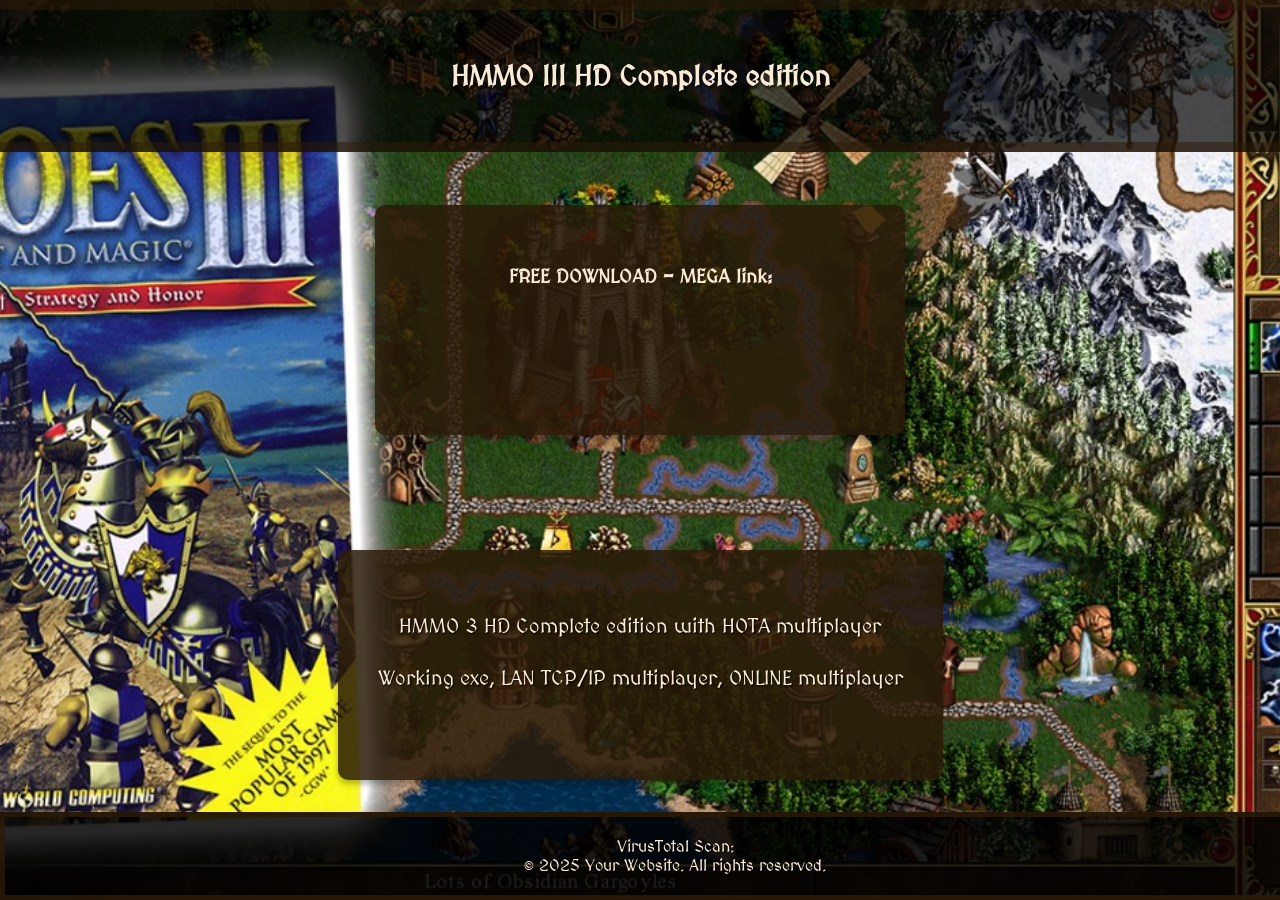
==== index.html @ 3c7f7859 "fix One" ====
<!DOCTYPE html>
<html lang="en">
<head>
    <meta charset="UTF-8">
    <meta name="viewport" content="width=device-width, initial-scale=1.0">
    <title>FREEHMMO4all</title>
    <link href="https://fonts.googleapis.com/css2?family=MedievalSharp&display=swap" rel="stylesheet">
    <link rel="stylesheet" href="css/style.css">
</head>
<body>
    <div class="header">
      <h1>HMMO lll HD Complete edition</h1>
    </div>


    <div class="transparent-container">
        <h3>FREE DOWNLOAD - MEGA link:</h3>
    </div>

    
    <div class="transparent-container">
        <p>HMMO 3 HD Complete edition with HOTA multiplayer</p>

        <p>Working exe, LAN TCP/IP multiplayer, ONLINE multiplayer</p>
    </div>

    <div class="footer">
        <p>VirusTotal Scan: </p>

        <p>© 2025 Your Website. All rights reserved.</p>
    </div>

    <script src="js/script.js"></script>
</body>
</html>
---- css/style.css ----
/* Reset styles */
body {
  margin: 0;
  font-family: 'MedievalSharp', cursive; /* Medieval-styled font */
  color: antiquewhite;
  text-align: center;
  background: url('/assets/cropped-hmmo3IMG.jpg') no-repeat center center/cover; /* Responsive medieval background */
  min-height: 100vh;
  display: flex;
  flex-direction: column;
  align-items: center;
  justify-content: center;
  background-attachment: fixed; /* Ensure the background stays fixed during scrolling */
}

/* Header styles */
.header {
  display: flex;
  flex-direction: column;
  align-items: center; /* Align to the center */
  padding: 15px 30px;
  width: 100%;
  background: rgba(0, 0, 0, 0.7); /* Semi-transparent black */
  position: fixed;
  top: 0;
  border: 10px solid rgba(42, 26, 8, 0.55); /* Border around the header */
  z-index: 100; /* Ensure header stays above other content */
}

.header h1 {
  display: flex;
  justify-content: center; /* Center horizontally */
  align-items: center; /* Center vertically */
  padding: 15px 0;
  width: 100%;
  color: antiquewhite; /* Medieval color tone */
  font-size: 28px; /* Adjust font size for emphasis */
  font-family: 'MedievalSharp', cursive; /* Medieval-styled font */
  text-shadow: 2px 2px 4px black; /* Add a slight shadow for depth */
}

/* Transparent container styles */
.transparent-container {
  background: rgba(42, 26, 8, 0.85); /* Semi-transparent black */
  padding: 40px;
  border-radius: 10px;
  box-shadow: 0 4px 6px rgba(0, 0, 0, 0.3);
  max-width: 600px;
  min-width: 450px;
  min-height: 150px;
  text-align: center;
  margin-top: 120px; /* Adjusted to prevent overlap with header */
  margin-bottom: 15px; /* Centered with margin-bottom adjustment */
}

.transparent-container h1 {
  font-size: 36px;
  margin-bottom: 20px;
  color: antiquewhite;
  text-shadow: 2px 2px 4px black; /* Add text shadow for better readability */
}

.transparent-container p {
  font-size: 20px;
  color: antiquewhite;
  line-height: 1.6;
  text-shadow: 1px 1px 2px black; /* Subtle text shadow */
}

/* Footer styles */
.footer {
  background: rgba(0, 0, 0, 0.85); /* Semi-transparent black */
  padding: 20px 30px;
  width: 100%;
  text-align: center;
  position: fixed;
  bottom: 0;
  left: 0;
  z-index: 100; /* Ensure the footer layers above other content */
  border: 5px solid rgba(42, 26, 8, 0.85); /* Border around the footer */
}

.footer p {
  color: antiquewhite; /* Medieval color tone */
  font-size: 16px;
  font-family: 'MedievalSharp', cursive; /* Medieval-styled font */
  text-shadow: 1px 1px 2px black; /* Subtle text shadow */
  margin: 0;
}

/* Responsive adjustments */
@media screen and (max-width: 768px) {
  .header {
    padding: 10px 20px;
  }

  .header h1 {
    font-size: 22px;
    padding: 10px 0;
  }

  .transparent-container {
    padding: 20px;
    margin-top: 120px; /* Centered with respect to the fixed header */
    max-width: 90%;
  }

  .transparent-container h1 {
    font-size: 28px;
  }

  .transparent-container p {
    font-size: 18px;
  }
}

/* Horizontal screen adjustments */
@media screen and (orientation: landscape) {
  .transparent-container {
    margin-top: 100px; /* Adjusted margin for landscape */
  }
}
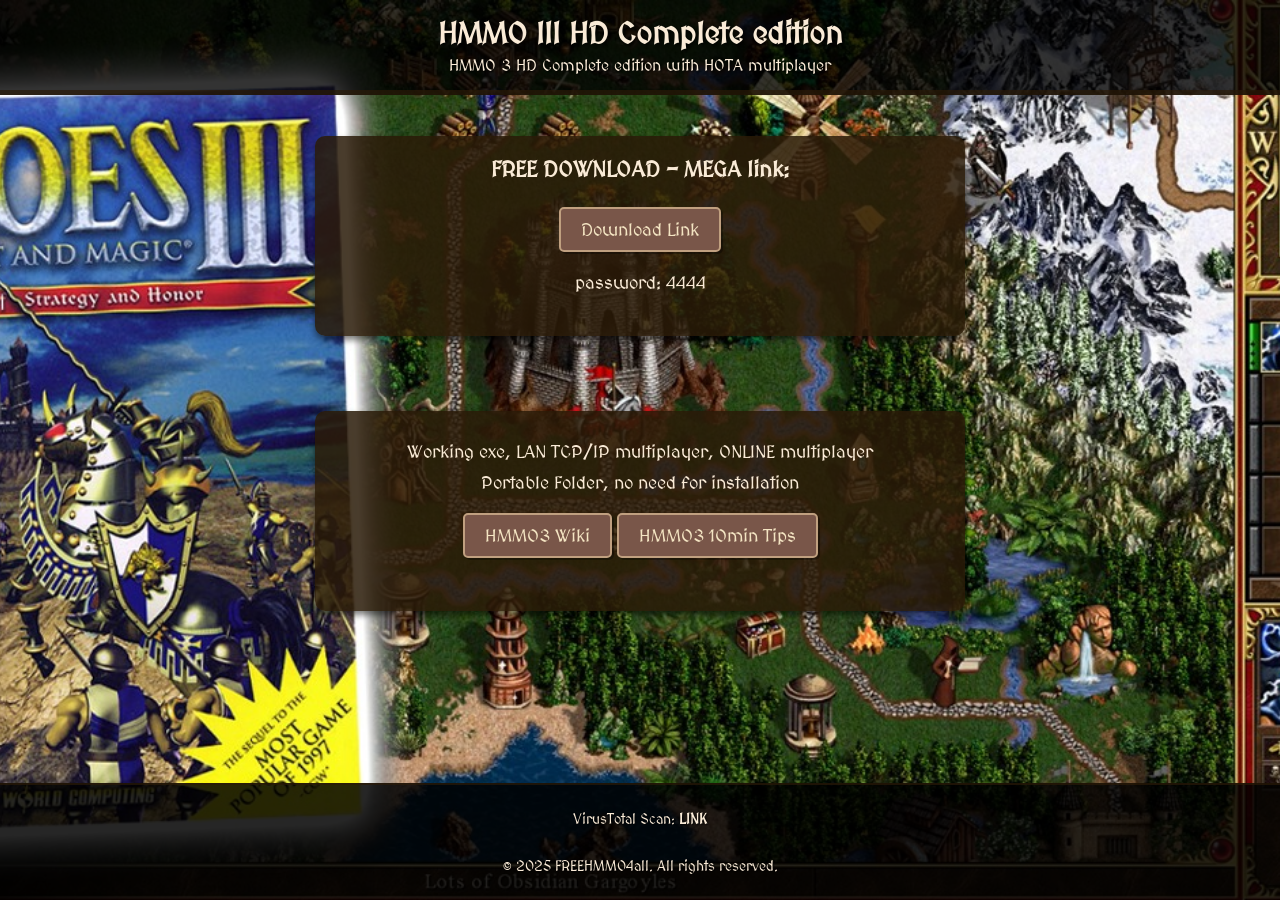
==== commit b2d75f06: "ReadyFor" ====
--- a/index.html
+++ b/index.html
@@ -9,25 +9,39 @@
 </head>
 <body>
     <div class="header">
-      <h1>HMMO lll HD Complete edition</h1>
+        <h1>HMMO lll HD Complete edition</h1>
+        <p>HMMO 3 HD Complete edition with HOTA multiplayer</p>
     </div>
 
+    <br>
+    <br>
+    <br>
+    <br>
 
     <div class="transparent-container">
         <h3>FREE DOWNLOAD - MEGA link:</h3>
+        <a href="https://mega.nz/folder/rq5DCBJQ#kK7V14Gz-oU8ARfJDdI83g" class="medieval-button" target="_blank">Download Link</a>
+        <p>password: 4444</p>
     </div>
-
     
     <div class="transparent-container">
-        <p>HMMO 3 HD Complete edition with HOTA multiplayer</p>
+        <p>Working exe, LAN TCP/IP multiplayer, ONLINE multiplayer</p>
+        <p>Portable Folder, no need for installation</p>
+        <p>
+            <a href="https://heroes.thelazy.net/index.php/Main_Page" target="_blank">HMMO3 Wiki</a>
+            <a href="https://www.youtube.com/watch?v=29dpggMTwwY" target="_blank">HMMO3 10min Tips</a>
 
-        <p>Working exe, LAN TCP/IP multiplayer, ONLINE multiplayer</p>
+        </p>
     </div>
 
     <div class="footer">
-        <p>VirusTotal Scan: </p>
-
-        <p>© 2025 Your Website. All rights reserved.</p>
+        <p>VirusTotal Scan: 
+            <a href="https://www.virustotal.com/gui/file/5aaab925f06cccf23bb09814767590a95b84a557eb33d244800520be4f1f18de/detection" target="_blank" style="color: antiquewhite;">
+            <strong>LINK</strong>
+            </a>
+        </p>
+        <br>
+        <p>© 2025 FREEHMMO4all. All rights reserved.</p>
     </div>
 
     <script src="js/script.js"></script>
--- a/css/style.css
+++ b/css/style.css
@@ -1,122 +1,142 @@
 /* Reset styles */
+* {
+  margin: 0;
+  padding: 0;
+  box-sizing: border-box;
+}
+
 body {
-  margin: 0;
-  font-family: 'MedievalSharp', cursive; /* Medieval-styled font */
+  font-family: 'MedievalSharp', cursive;
   color: antiquewhite;
   text-align: center;
-  background: url('/assets/cropped-hmmo3IMG.jpg') no-repeat center center/cover; /* Responsive medieval background */
-  min-height: 100vh;
+  background: url('/assets/cropped-hmmo3IMG.jpg') no-repeat center center/cover;
+  min-height: 0vh;
   display: flex;
   flex-direction: column;
-  align-items: center;
-  justify-content: center;
-  background-attachment: fixed; /* Ensure the background stays fixed during scrolling */
+  justify-content: space-between; /* Prevent overlaps */
+  background-attachment: fixed;
 }
 
 /* Header styles */
 .header {
-  display: flex;
-  flex-direction: column;
-  align-items: center; /* Align to the center */
-  padding: 15px 30px;
+  background: rgba(0, 0, 0, 0.8);
+  padding: 15px;
+  margin-bottom: 50px;
   width: 100%;
-  background: rgba(0, 0, 0, 0.7); /* Semi-transparent black */
   position: fixed;
   top: 0;
-  border: 10px solid rgba(42, 26, 8, 0.55); /* Border around the header */
-  z-index: 100; /* Ensure header stays above other content */
+  z-index: 10;
+  border-bottom: 5px solid rgba(42, 26, 8, 0.7);
 }
 
 .header h1 {
-  display: flex;
-  justify-content: center; /* Center horizontally */
-  align-items: center; /* Center vertically */
-  padding: 15px 0;
-  width: 100%;
-  color: antiquewhite; /* Medieval color tone */
-  font-size: 28px; /* Adjust font size for emphasis */
-  font-family: 'MedievalSharp', cursive; /* Medieval-styled font */
-  text-shadow: 2px 2px 4px black; /* Add a slight shadow for depth */
+  font-size: 30px;
+  text-shadow: 2px 2px 4px black;
+}
+
+.header p {
+  font-size: 16px;
+  margin-top: 5px;
+  text-shadow: 1px 1px 2px black;
 }
 
 /* Transparent container styles */
 .transparent-container {
-  background: rgba(42, 26, 8, 0.85); /* Semi-transparent black */
-  padding: 40px;
+  background: rgba(42, 26, 8, 0.85);
+  padding: 20px;
   border-radius: 10px;
-  box-shadow: 0 4px 6px rgba(0, 0, 0, 0.3);
-  max-width: 600px;
-  min-width: 450px;
-  min-height: 150px;
-  text-align: center;
-  margin-top: 120px; /* Adjusted to prevent overlap with header */
-  margin-bottom: 15px; /* Centered with margin-bottom adjustment */
+  max-width: 800px;
+  min-width: 650px;
+  max-height: 800px;
+  min-height: 200px;
+  margin: 60px auto 15px; /* Prevent overlap with header and footer */
+  box-shadow: 0 4px 6px rgba(0, 0, 0, 0.5);
 }
 
-.transparent-container h1 {
-  font-size: 36px;
-  margin-bottom: 20px;
-  color: antiquewhite;
-  text-shadow: 2px 2px 4px black; /* Add text shadow for better readability */
+.transparent-container h3 {
+  font-size: 22px;
+  margin-bottom: 15px;
 }
 
 .transparent-container p {
-  font-size: 20px;
-  color: antiquewhite;
-  line-height: 1.6;
-  text-shadow: 1px 1px 2px black; /* Subtle text shadow */
+  font-size: 18px;
+  margin: 10px 0;
+}
+
+.transparent-container a {
+  display: inline-block;
+  margin: 10px 0;
+  padding: 10px 20px;
+  background: #795649;
+  color: #f4e5c3;
+  text-decoration: none;
+  border: 2px solid #c0a080;
+  border-radius: 5px;
+  font-size: 18px;
+  box-shadow: 2px 2px 0 rgba(0, 0, 0, 0.3);
+  transition: background 0.3s ease, transform 0.2s ease;
+}
+
+.transparent-container a:hover {
+  background: #8a6e2f;
+  transform: scale(1.05);
 }
 
 /* Footer styles */
 .footer {
-  background: rgba(0, 0, 0, 0.85); /* Semi-transparent black */
-  padding: 20px 30px;
-  width: 100%;
+  background: rgba(0, 0, 0, 0.85);
+  padding: 20px;
   text-align: center;
   position: fixed;
   bottom: 0;
-  left: 0;
-  z-index: 100; /* Ensure the footer layers above other content */
-  border: 5px solid rgba(42, 26, 8, 0.85); /* Border around the footer */
+  width: 100%;
+  z-index: 10;
+  border-top: 2px solid rgba(42, 26, 8, 0.7);
 }
 
 .footer p {
-  color: antiquewhite; /* Medieval color tone */
-  font-size: 16px;
-  font-family: 'MedievalSharp', cursive; /* Medieval-styled font */
-  text-shadow: 1px 1px 2px black; /* Subtle text shadow */
-  margin: 0;
+  font-size: 14px;
+  margin: 5px 0;
+  text-shadow: 1px 1px 2px black;
+}
+
+.footer a {
+  color: antiquewhite;
+  text-decoration: none;
+  font-weight: bold;
+}
+
+.footer a:hover {
+  text-decoration: underline;
 }
 
 /* Responsive adjustments */
-@media screen and (max-width: 768px) {
-  .header {
-    padding: 10px 20px;
+@media (max-width: 768px) {
+  .header h1 {
+    font-size: 20px;
   }
 
-  .header h1 {
-    font-size: 22px;
-    padding: 10px 0;
+  .header p {
+    font-size: 14px;
   }
 
   .transparent-container {
-    padding: 20px;
-    margin-top: 120px; /* Centered with respect to the fixed header */
+    padding: 15px;
+    margin: 120px auto 80px;
     max-width: 90%;
   }
 
-  .transparent-container h1 {
-    font-size: 28px;
+  .transparent-container h3 {
+    font-size: 20px;
   }
 
-  .transparent-container p {
-    font-size: 18px;
+  .transparent-container p,
+  .footer p {
+    font-size: 14px;
+  }
+
+  .transparent-container a {
+    font-size: 16px;
+    padding: 8px 15px;
   }
 }
-
-/* Horizontal screen adjustments */
-@media screen and (orientation: landscape) {
-  .transparent-container {
-    margin-top: 100px; /* Adjusted margin for landscape */
-  }
-}
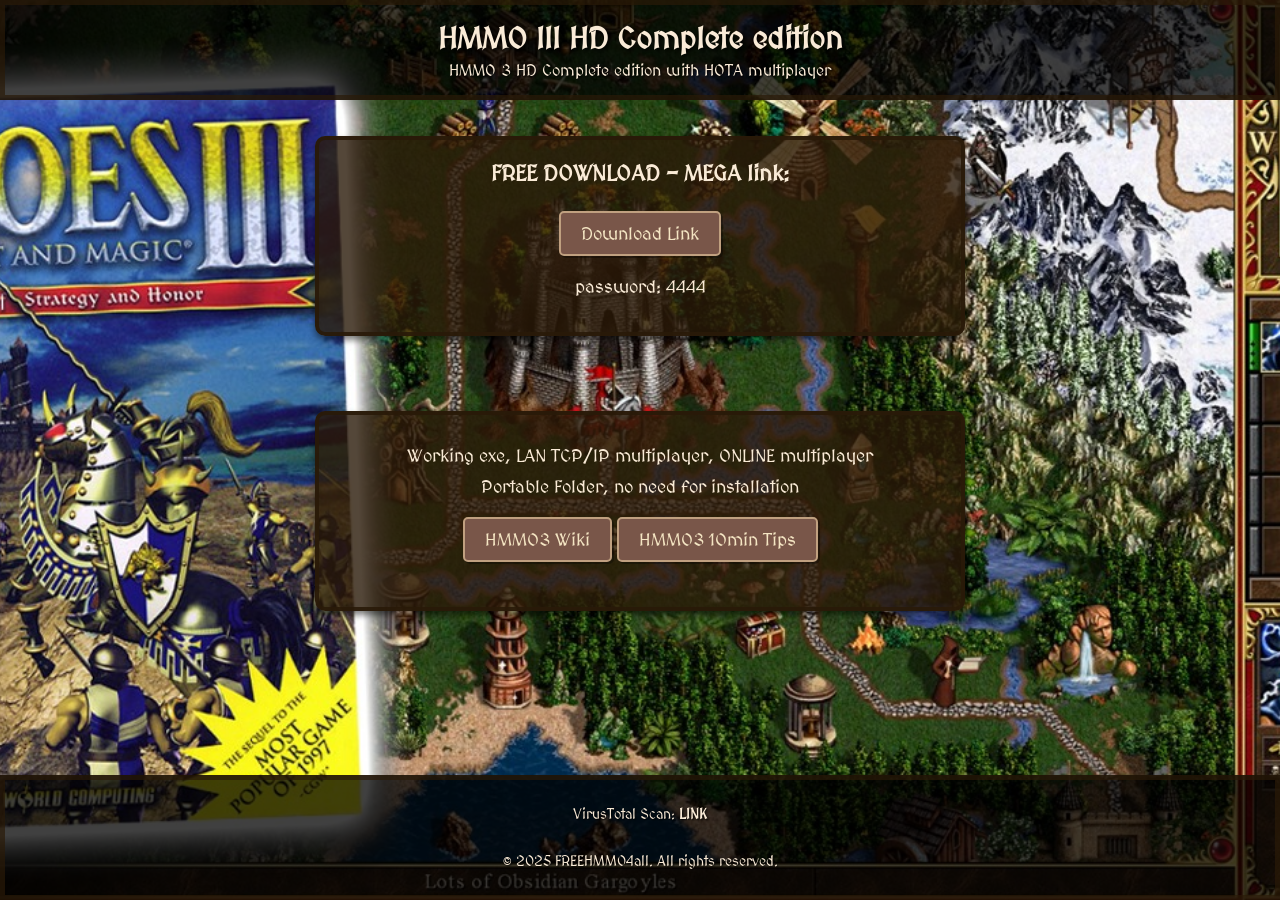
==== commit 35decd71: "add to fix ico" ====
--- a/index.html
+++ b/index.html
@@ -4,6 +4,7 @@
     <meta charset="UTF-8">
     <meta name="viewport" content="width=device-width, initial-scale=1.0">
     <title>FREEHMMO4all</title>
+    <link rel="icon" href="assets/MAThm.ico" type="image/x-icon">
     <link href="https://fonts.googleapis.com/css2?family=MedievalSharp&display=swap" rel="stylesheet">
     <link rel="stylesheet" href="css/style.css">
 </head>
@@ -12,7 +13,7 @@
         <h1>HMMO lll HD Complete edition</h1>
         <p>HMMO 3 HD Complete edition with HOTA multiplayer</p>
     </div>
-
+    
     <br>
     <br>
     <br>
@@ -30,7 +31,6 @@
         <p>
             <a href="https://heroes.thelazy.net/index.php/Main_Page" target="_blank">HMMO3 Wiki</a>
             <a href="https://www.youtube.com/watch?v=29dpggMTwwY" target="_blank">HMMO3 10min Tips</a>
-
         </p>
     </div>
 
--- a/css/style.css
+++ b/css/style.css
@@ -19,14 +19,14 @@
 
 /* Header styles */
 .header {
-  background: rgba(0, 0, 0, 0.8);
+  background: rgba(0, 0, 0, 0.75);
   padding: 15px;
   margin-bottom: 50px;
   width: 100%;
   position: fixed;
   top: 0;
   z-index: 10;
-  border-bottom: 5px solid rgba(42, 26, 8, 0.7);
+  border: 5px solid rgba(42, 26, 8, 0.7);
 }
 
 .header h1 {
@@ -42,7 +42,7 @@
 
 /* Transparent container styles */
 .transparent-container {
-  background: rgba(42, 26, 8, 0.85);
+  background: rgba(42, 26, 8, 0.80);
   padding: 20px;
   border-radius: 10px;
   max-width: 800px;
@@ -51,6 +51,8 @@
   min-height: 200px;
   margin: 60px auto 15px; /* Prevent overlap with header and footer */
   box-shadow: 0 4px 6px rgba(0, 0, 0, 0.5);
+  border: 4px solid rgba(42, 26, 8, 0.90);
+
 }
 
 .transparent-container h3 {
@@ -84,14 +86,15 @@
 
 /* Footer styles */
 .footer {
-  background: rgba(0, 0, 0, 0.85);
+  background: rgba(0, 0, 0, 0.75);
   padding: 20px;
   text-align: center;
   position: fixed;
   bottom: 0;
   width: 100%;
   z-index: 10;
-  border-top: 2px solid rgba(42, 26, 8, 0.7);
+  border: 5px solid rgba(42, 26, 8, 0.7);
+
 }
 
 .footer p {
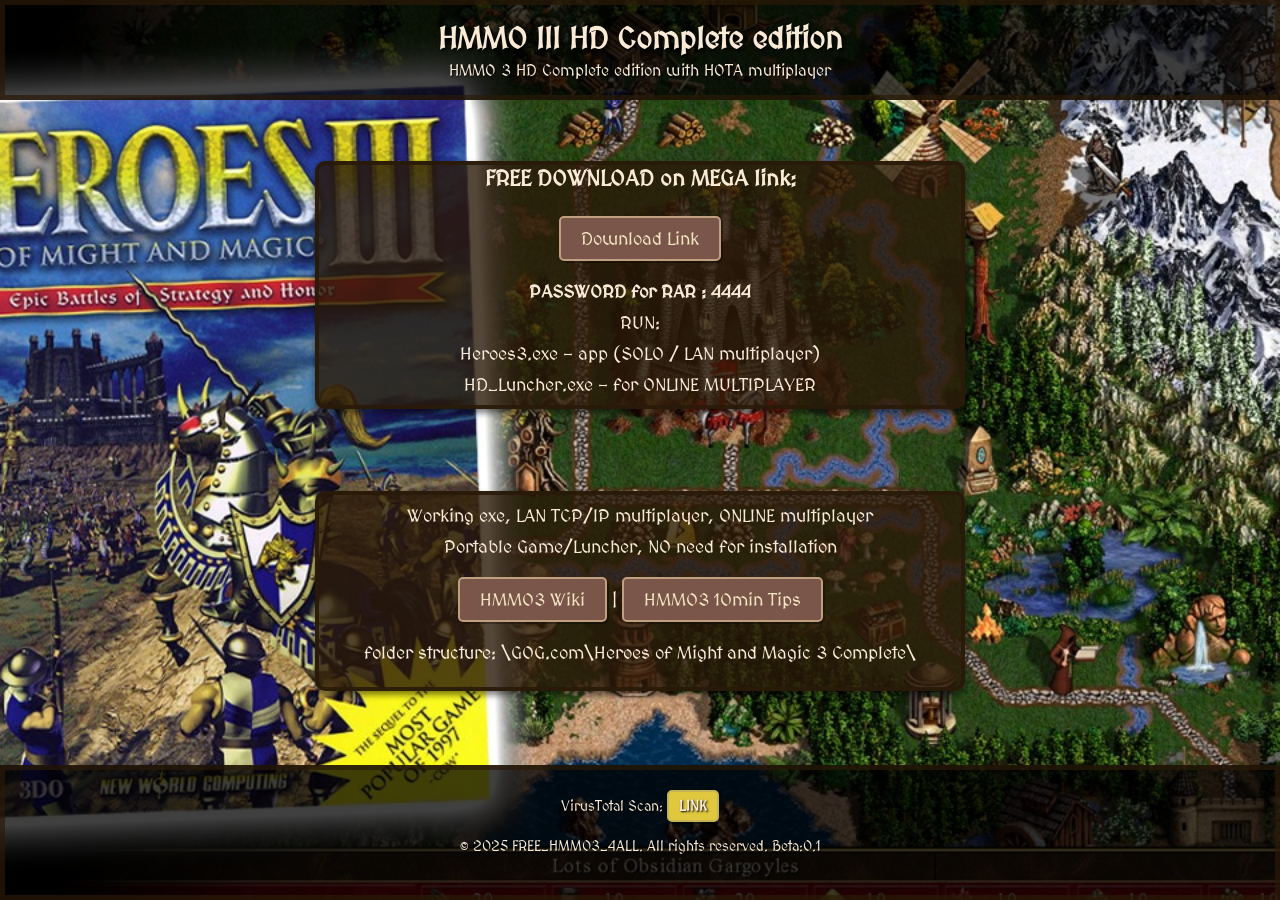
==== commit 7482e09d: "ToGH" ====
--- a/index.html
+++ b/index.html
@@ -3,46 +3,63 @@
 <head>
     <meta charset="UTF-8">
     <meta name="viewport" content="width=device-width, initial-scale=1.0">
-    <title>FREEHMMO4all</title>
+    <title>FREE_HMMO3_4ALL</title>
     <link rel="icon" href="assets/MAThm.ico" type="image/x-icon">
     <link href="https://fonts.googleapis.com/css2?family=MedievalSharp&display=swap" rel="stylesheet">
+    <link href="https://fonts.googleapis.com/css2?family=Uncial+Antiqua&display=swap" rel="stylesheet">
     <link rel="stylesheet" href="css/style.css">
+    <link rel="stylesheet" href="css/mbuttons.css">
+    <!-- Security Headers -->
+    <!-- <meta http-equiv="X-Frame-Options" content="DENY">
+    <meta http-equiv="X-Content-Type-Options" content="nosniff">
+    <meta http-equiv="Referrer-Policy" content="strict-origin-when-cross-origin">
+    <meta http-equiv="Content-Security-Policy" content="default-src 'self'; script-src 'self'; style-src 'self' 'unsafe-inline'; img-src 'self' data:; object-src 'none';"> -->
 </head>
 <body>
+
     <div class="header">
         <h1>HMMO lll HD Complete edition</h1>
         <p>HMMO 3 HD Complete edition with HOTA multiplayer</p>
     </div>
-    
     <br>
-    <br>
-    <br>
+
     <br>
 
     <div class="transparent-container">
-        <h3>FREE DOWNLOAD - MEGA link:</h3>
-        <a href="https://mega.nz/folder/rq5DCBJQ#kK7V14Gz-oU8ARfJDdI83g" class="medieval-button" target="_blank">Download Link</a>
-        <p>password: 4444</p>
+        <h3>FREE DOWNLOAD on MEGA link:</h3>
+        <a href="https://mega.nz/folder/rq5DCBJQ#kK7V14Gz-oU8ARfJDdI83g" class="medieval-button" target="_blank" rel="noopener">Download Link</a>
+
+        <p><strong>PASSWORD for RAR : 4444 </strong></p>
+        <p>RUN: </p>
+        <p>Heroes3.exe - app (SOLO / LAN multiplayer)</p>
+        <p>HD_Luncher.exe - for ONLINE MULTIPLAYER</p>
     </div>
     
     <div class="transparent-container">
         <p>Working exe, LAN TCP/IP multiplayer, ONLINE multiplayer</p>
-        <p>Portable Folder, no need for installation</p>
+        <p>Portable Game/Luncher, NO need for installation</p>
+
         <p>
-            <a href="https://heroes.thelazy.net/index.php/Main_Page" target="_blank">HMMO3 Wiki</a>
-            <a href="https://www.youtube.com/watch?v=29dpggMTwwY" target="_blank">HMMO3 10min Tips</a>
+            <a href="https://heroes.thelazy.net/index.php/Main_Page" target="_blank" rel="noopener">
+            HMMO3 Wiki</a> | 
+            <a href="https://www.youtube.com/watch?v=29dpggMTwwY" target="_blank" rel="noopener">
+            HMMO3 10min Tips</a>
         </p>
+
+        <p>folder structure: \GOG.com\Heroes of Might and Magic 3 Complete\</p>
     </div>
-
+    <br>
+    <br>    
+    <br>
+    <br>
     <div class="footer">
         <p>VirusTotal Scan: 
-            <a href="https://www.virustotal.com/gui/file/5aaab925f06cccf23bb09814767590a95b84a557eb33d244800520be4f1f18de/detection" target="_blank" style="color: antiquewhite;">
-            <strong>LINK</strong>
-            </a>
+            <a href="https://www.virustotal.com/gui/file/5aaab925f06cccf23bb09814767590a95b84a557eb33d244800520be4f1f18de/detection" class="virus-total-button" target="_blank" rel="noopener">LINK</a>
         </p>
-        <br>
-        <p>© 2025 FREEHMMO4all. All rights reserved.</p>
+        <p>© 2025 FREE_HMMO3_4ALL. All rights reserved. Beta:0.1</p>
     </div>
+    <br>
+    <br>
 
     <script src="js/script.js"></script>
 </body>
--- a/css/style.css
+++ b/css/style.css
@@ -9,8 +9,8 @@
   font-family: 'MedievalSharp', cursive;
   color: antiquewhite;
   text-align: center;
-  background: url('/assets/cropped-hmmo3IMG.jpg') no-repeat center center/cover;
-  min-height: 0vh;
+  background: url('/assets/hmmo169ratio.jpg') no-repeat center center/cover;
+  min-height: 100vh;
   display: flex;
   flex-direction: column;
   justify-content: space-between; /* Prevent overlaps */
@@ -30,6 +30,7 @@
 }
 
 .header h1 {
+  /* font-family: 'Uncial Antiqua', cursive !important;  */
   font-size: 30px;
   text-shadow: 2px 2px 4px black;
 }
@@ -43,16 +44,19 @@
 /* Transparent container styles */
 .transparent-container {
   background: rgba(42, 26, 8, 0.80);
-  padding: 20px;
+  padding: 0px;
   border-radius: 10px;
   max-width: 800px;
   min-width: 650px;
   max-height: 800px;
   min-height: 200px;
-  margin: 60px auto 15px; /* Prevent overlap with header and footer */
+  margin: 90px auto 30px; 
   box-shadow: 0 4px 6px rgba(0, 0, 0, 0.5);
   border: 4px solid rgba(42, 26, 8, 0.90);
+}
 
+.transparent-container + .transparent-container {
+  margin-top: 20px; /* Space between two transparent containers */
 }
 
 .transparent-container h3 {
@@ -87,14 +91,15 @@
 /* Footer styles */
 .footer {
   background: rgba(0, 0, 0, 0.75);
-  padding: 20px;
+  padding: 5px;
   text-align: center;
   position: fixed;
   bottom: 0;
   width: 100%;
+  height: 15%;
   z-index: 10;
   border: 5px solid rgba(42, 26, 8, 0.7);
-
+  animation: slide-up 0.5s ease-in-out;
 }
 
 .footer p {
@@ -113,6 +118,17 @@
   text-decoration: underline;
 }
 
+/* Animation */
+@keyframes slide-up {
+  from {
+    transform: translateY(100%);
+  }
+  to {
+    transform: translateY(0);
+  }
+}
+
+
 /* Responsive adjustments */
 @media (max-width: 768px) {
   .header h1 {
@@ -125,7 +141,7 @@
 
   .transparent-container {
     padding: 15px;
-    margin: 120px auto 80px;
+    margin: 120px auto 40px; /* Adjusted for mobile view */
     max-width: 90%;
   }
 
@@ -142,4 +158,8 @@
     font-size: 16px;
     padding: 8px 15px;
   }
+
+  .footer {
+    height: 20%; /* Increased height for mobile view */
+  }
 }
--- a/css/mbuttons.css
+++ b/css/mbuttons.css
@@ -0,0 +1,20 @@
+/* Add this to your CSS file, e.g., style.css */
+.virus-total-button {
+    display: inline-block;
+    margin: 10px 0;
+    padding: 5px 10px;
+    background: #dfc73e; /* Golden yellow color */
+    color: black;
+    text-decoration: none;
+    border: 2px solid #C5B358;
+    border-radius: 5px;
+    font-size: 14px;
+    box-shadow: 2px 2px 0 rgba(0, 0, 0, 0.3);
+    transition: background 0.3s ease, transform 0.2s ease;
+  }
+  
+  .virus-total-button:hover {
+    background: #715c06;
+    transform: scale(1.05);
+  }
+  
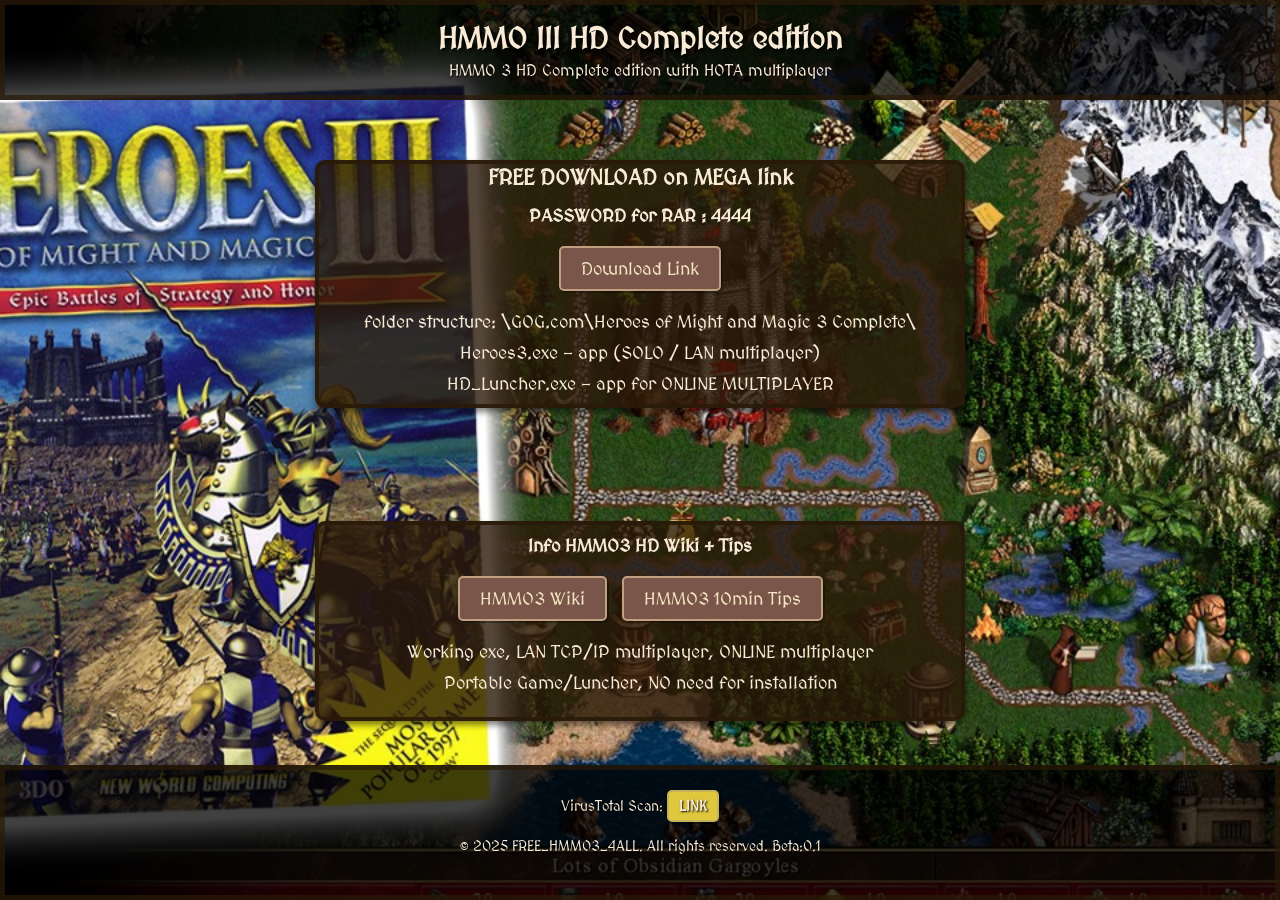
==== commit 6e0a3486: "dp.2.9" ====
--- a/index.html
+++ b/index.html
@@ -4,16 +4,13 @@
     <meta charset="UTF-8">
     <meta name="viewport" content="width=device-width, initial-scale=1.0">
     <title>FREE_HMMO3_4ALL</title>
-    <link rel="icon" href="assets/MAThm.ico" type="image/x-icon">
     <link href="https://fonts.googleapis.com/css2?family=MedievalSharp&display=swap" rel="stylesheet">
     <link href="https://fonts.googleapis.com/css2?family=Uncial+Antiqua&display=swap" rel="stylesheet">
-    <link rel="stylesheet" href="css/style.css">
-    <link rel="stylesheet" href="css/mbuttons.css">
+    <link rel="stylesheet" href="src/style.css">
+    <link rel="stylesheet" href="src/css/resB.css">
+    <link rel="icon" href="src/MAThm.ico" type="image/x-icon">
     <!-- Security Headers -->
-    <!-- <meta http-equiv="X-Frame-Options" content="DENY">
-    <meta http-equiv="X-Content-Type-Options" content="nosniff">
     <meta http-equiv="Referrer-Policy" content="strict-origin-when-cross-origin">
-    <meta http-equiv="Content-Security-Policy" content="default-src 'self'; script-src 'self'; style-src 'self' 'unsafe-inline'; img-src 'self' data:; object-src 'none';"> -->
 </head>
 <body>
 
@@ -22,45 +19,45 @@
         <p>HMMO 3 HD Complete edition with HOTA multiplayer</p>
     </div>
     <br>
-
+    <br>
     <br>
 
     <div class="transparent-container">
-        <h3>FREE DOWNLOAD on MEGA link:</h3>
+        <h3>FREE DOWNLOAD on MEGA link</h3>
+        <p><strong>PASSWORD for RAR : 4444 </strong></p>
+
         <a href="https://mega.nz/folder/rq5DCBJQ#kK7V14Gz-oU8ARfJDdI83g" class="medieval-button" target="_blank" rel="noopener">Download Link</a>
+        <p>folder structure: \GOG.com\Heroes of Might and Magic 3 Complete\</p>
+        <p>Heroes3.exe - app (SOLO / LAN multiplayer)</p>
+        <p>HD_Luncher.exe - app for ONLINE MULTIPLAYER</p>
 
-        <p><strong>PASSWORD for RAR : 4444 </strong></p>
-        <p>RUN: </p>
-        <p>Heroes3.exe - app (SOLO / LAN multiplayer)</p>
-        <p>HD_Luncher.exe - for ONLINE MULTIPLAYER</p>
     </div>
     
     <div class="transparent-container">
-        <p>Working exe, LAN TCP/IP multiplayer, ONLINE multiplayer</p>
-        <p>Portable Game/Luncher, NO need for installation</p>
-
+        <p><strong>Info HMMO3 HD Wiki + Tips</strong></p>
         <p>
             <a href="https://heroes.thelazy.net/index.php/Main_Page" target="_blank" rel="noopener">
-            HMMO3 Wiki</a> | 
+            HMMO3 Wiki</a>
+            &nbsp; 
             <a href="https://www.youtube.com/watch?v=29dpggMTwwY" target="_blank" rel="noopener">
             HMMO3 10min Tips</a>
         </p>
-
-        <p>folder structure: \GOG.com\Heroes of Might and Magic 3 Complete\</p>
+        <p>Working exe, LAN TCP/IP multiplayer, ONLINE multiplayer</p>
+        <p>Portable Game/Luncher, NO need for installation</p>
     </div>
     <br>
     <br>    
     <br>
     <br>
+
     <div class="footer">
         <p>VirusTotal Scan: 
             <a href="https://www.virustotal.com/gui/file/5aaab925f06cccf23bb09814767590a95b84a557eb33d244800520be4f1f18de/detection" class="virus-total-button" target="_blank" rel="noopener">LINK</a>
         </p>
         <p>© 2025 FREE_HMMO3_4ALL. All rights reserved. Beta:0.1</p>
     </div>
-    <br>
-    <br>
 
     <script src="js/script.js"></script>
+
 </body>
 </html>
--- a/src/style.css
+++ b/src/style.css
@@ -0,0 +1,118 @@
+/* Reset styles */
+* {
+  margin: 0;
+  padding: 0;
+  box-sizing: border-box;
+}
+
+body {
+  font-family: 'MedievalSharp', cursive;
+  color: antiquewhite;
+  text-align: center;
+  background-image: url("../src/hmmo169ratio.jpg");
+  background-repeat: no-repeat;
+  background-position: center center;
+  background-size: cover;
+  min-height: 100vh;
+  display: flex;
+  flex-direction: column;
+  justify-content: space-between; /* Prevent overlaps */
+  background-attachment: fixed;
+}
+
+/* Header styles */
+.header {
+  background: rgba(0, 0, 0, 0.75);
+  padding: 15px;
+  margin: auto;
+  width: 100%;
+  position: fixed;
+  top: 0;
+  z-index: 10;
+  border: 5px solid rgba(42, 26, 8, 0.7);
+}
+
+.header h1 {
+  font-size: 30px;
+  text-shadow: 2px 2px 4px black;
+}
+
+.header p {
+  font-size: 16px;
+  margin-top: 5px;
+  text-shadow: 1px 1px 2px black;
+}
+
+/* Transparent container styles */
+.transparent-container {
+  background: rgba(42, 26, 8, 0.80);
+  padding: 0px;
+  border-radius: 10px;
+  max-width: 800px;
+  min-width: 650px;
+  max-height: 800px;
+  min-height: 200px;
+  margin: 10px auto; /* Center horizontally */
+  box-shadow: 0 4px 6px rgba(0, 0, 0, 0.5);
+  border: 4px solid rgba(42, 26, 8, 0.90);
+}
+
+
+.transparent-container h3 {
+  font-size: 22px;
+  margin-bottom: 15px;
+}
+
+.transparent-container p {
+  font-size: 18px;
+  margin: 10px 0;
+}
+
+.transparent-container a {
+  display: inline-block;
+  margin: 10px 0;
+  padding: 10px 20px;
+  background: #795649;
+  color: #f4e5c3;
+  text-decoration: none;
+  border: 2px solid #c0a080;
+  border-radius: 5px;
+  font-size: 18px;
+  box-shadow: 2px 2px 0 rgba(0, 0, 0, 0.3);
+  transition: background 0.3s ease, transform 0.2s ease;
+}
+
+.transparent-container a:hover {
+  background: #8a6e2f;
+  transform: scale(1.05);
+}
+
+/* Footer styles */
+.footer {
+  background: rgba(0, 0, 0, 0.75);
+  padding: 5px;
+  text-align: center;
+  position: fixed;
+  bottom: 0;
+  width: 100%;
+  height: 15%;
+  z-index: 10;
+  border: 5px solid rgba(42, 26, 8, 0.7);
+  animation: slide-up 0.5s ease-in-out;
+}
+
+.footer p {
+  font-size: 14px;
+  margin: 5px 0;
+  text-shadow: 1px 1px 2px black;
+}
+
+.footer a {
+  color: antiquewhite;
+  text-decoration: none;
+  font-weight: bold;
+}
+
+.footer a:hover {
+  text-decoration: underline;
+}
--- a/src/css/resB.css
+++ b/src/css/resB.css
@@ -0,0 +1,78 @@
+/* Animation */
+@keyframes slide-up {
+  from {
+    transform: translateY(100%);
+  }
+  to {
+    transform: translateY(0);
+  }
+}
+
+/* Responsive adjustments */
+@media (max-width: 650px) {
+  .header h1 {
+    font-size: 20px;
+  }
+
+  .header p {
+    font-size: 14px;
+    padding-bottom: 10px;
+  }
+
+  .transparent-container {
+    padding: 10px;
+    margin: 120px auto 40px; /* Adjusted for mobile view */
+    max-width: 75%;
+    min-width: 55%;
+    min-height: 150%;
+    max-height: 175%;
+    position: relative; /* Added for overlap */
+    z-index: 2; /* Adjust as needed */
+  }
+
+  .transparent-container h3 {
+    font-size: 20px;
+  }
+
+  .transparent-container p,
+  .footer p {
+    font-size: 14px;
+  }
+
+  .transparent-container a {
+    font-size: 16px;
+    padding: 8px 15px;
+  }
+
+  .footer {
+    padding-top: 10px;
+    margin-top: -10px; /* Adjust for overlap */
+    height: 10%; /* Increased height for mobile view */
+    position: relative; /* Added for overlap */
+    z-index: 1; /* Adjust as needed */
+  }
+}
+
+
+
+
+/* Add this to your CSS file, e.g., style.css */
+.virus-total-button {
+    display: inline-block;
+    margin: 10px 0;
+    padding: 5px 10px;
+    background: #dfc73e; /* Golden yellow color */
+    color: black;
+    text-decoration: none;
+    border: 2px solid #C5B358;
+    border-radius: 5px;
+    font-size: 14px;
+    box-shadow: 2px 2px 0 rgba(0, 0, 0, 0.3);
+    transition: background 0.3s ease, transform 0.2s ease;
+  }
+  
+  .virus-total-button:hover {
+    background: #715c06;
+    transform: scale(1.05);
+  }
+  
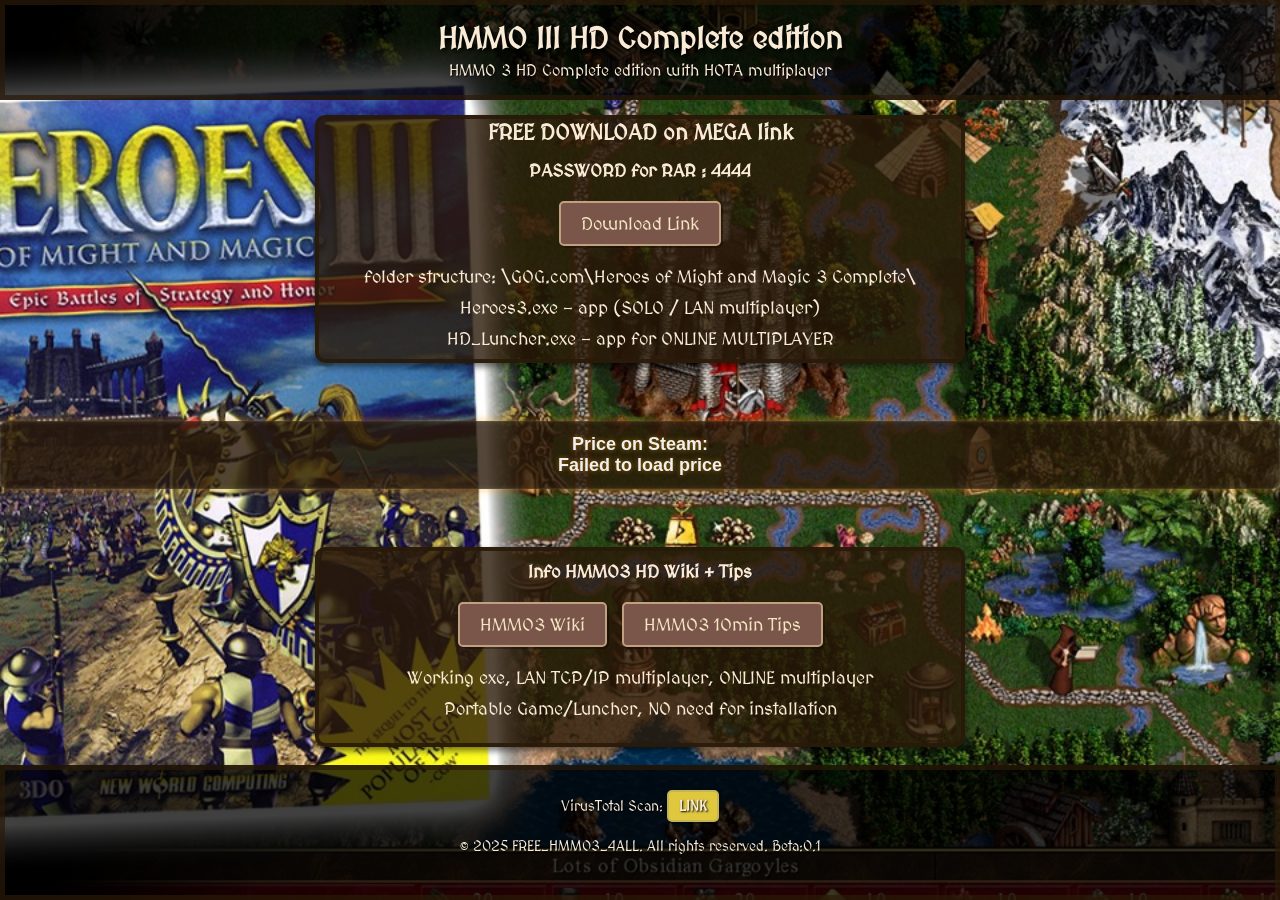
==== commit 64bc3604: "Live price add - tst" ====
--- a/index.html
+++ b/index.html
@@ -32,7 +32,10 @@
         <p>HD_Luncher.exe - app for ONLINE MULTIPLAYER</p>
 
     </div>
-    
+    <div class="steamPrice">
+        <p>Price on Steam:</p>
+        <div id="price">Loading price...</div>
+    </div>
     <div class="transparent-container">
         <p><strong>Info HMMO3 HD Wiki + Tips</strong></p>
         <p>
@@ -49,7 +52,7 @@
     <br>    
     <br>
     <br>
-
+    <br>
     <div class="footer">
         <p>VirusTotal Scan: 
             <a href="https://www.virustotal.com/gui/file/5aaab925f06cccf23bb09814767590a95b84a557eb33d244800520be4f1f18de/detection" class="virus-total-button" target="_blank" rel="noopener">LINK</a>
@@ -57,7 +60,7 @@
         <p>© 2025 FREE_HMMO3_4ALL. All rights reserved. Beta:0.1</p>
     </div>
 
-    <script src="js/script.js"></script>
+    <script src="src/js/scriptPriceLiveSteam.js"></script>
 
 </body>
 </html>
--- a/src/css/resB.css
+++ b/src/css/resB.css
@@ -75,4 +75,38 @@
     background: #715c06;
     transform: scale(1.05);
   }
-  +  
+  .steamPrice {
+    background: rgba(42, 26, 8, 0.80); /* Dark brown background with transparency */
+    color: #f0f0f0; /* Light gray text for contrast */
+    font-family: 'Arial', sans-serif; /* Clean, modern font */
+    font-size: 18px; /* Slightly larger text */
+    font-weight: bold; /* Bold text for emphasis */
+    padding: 12px 20px; /* Comfortable padding */
+    border-radius: 8px; /* Rounded corners */
+    border: 1px solid rgba(255, 255, 255, 0.1); /* Subtle border */
+    box-shadow: 
+        0 0 10px rgba(255, 165, 0, 0.5), /* Orange glow for a "game-like" effect */
+        inset 0 0 5px rgba(255, 255, 255, 0.1); /* Inner glow for depth */
+    text-shadow: 0 0 5px rgba(255, 165, 0, 0.5); /* Glowing text effect */
+    transition: all 0.3s ease; /* Smooth hover effect */
+    position: center;
+}
+
+/* Hover effect for interactivity */
+.steamPrice:hover {
+    background: rgba(52, 36, 18, 0.90); /* Slightly lighter on hover */
+    box-shadow: 
+        0 0 15px rgba(255, 165, 0, 0.8), /* Brighter glow on hover */
+        inset 0 0 10px rgba(255, 255, 255, 0.2); /* Stronger inner glow */
+    transform: scale(1.05); /* Slight zoom effect */
+}
+
+  @keyframes pulse {
+    0% { box-shadow: 0 0 10px rgba(255, 165, 0, 0.5); }
+    50% { box-shadow: 0 0 20px rgba(255, 165, 0, 0.8); }
+    100% { box-shadow: 0 0 10px rgba(255, 165, 0, 0.5); }
+}
+.steamPrice {
+    animation: pulse 2s infinite;
+}
